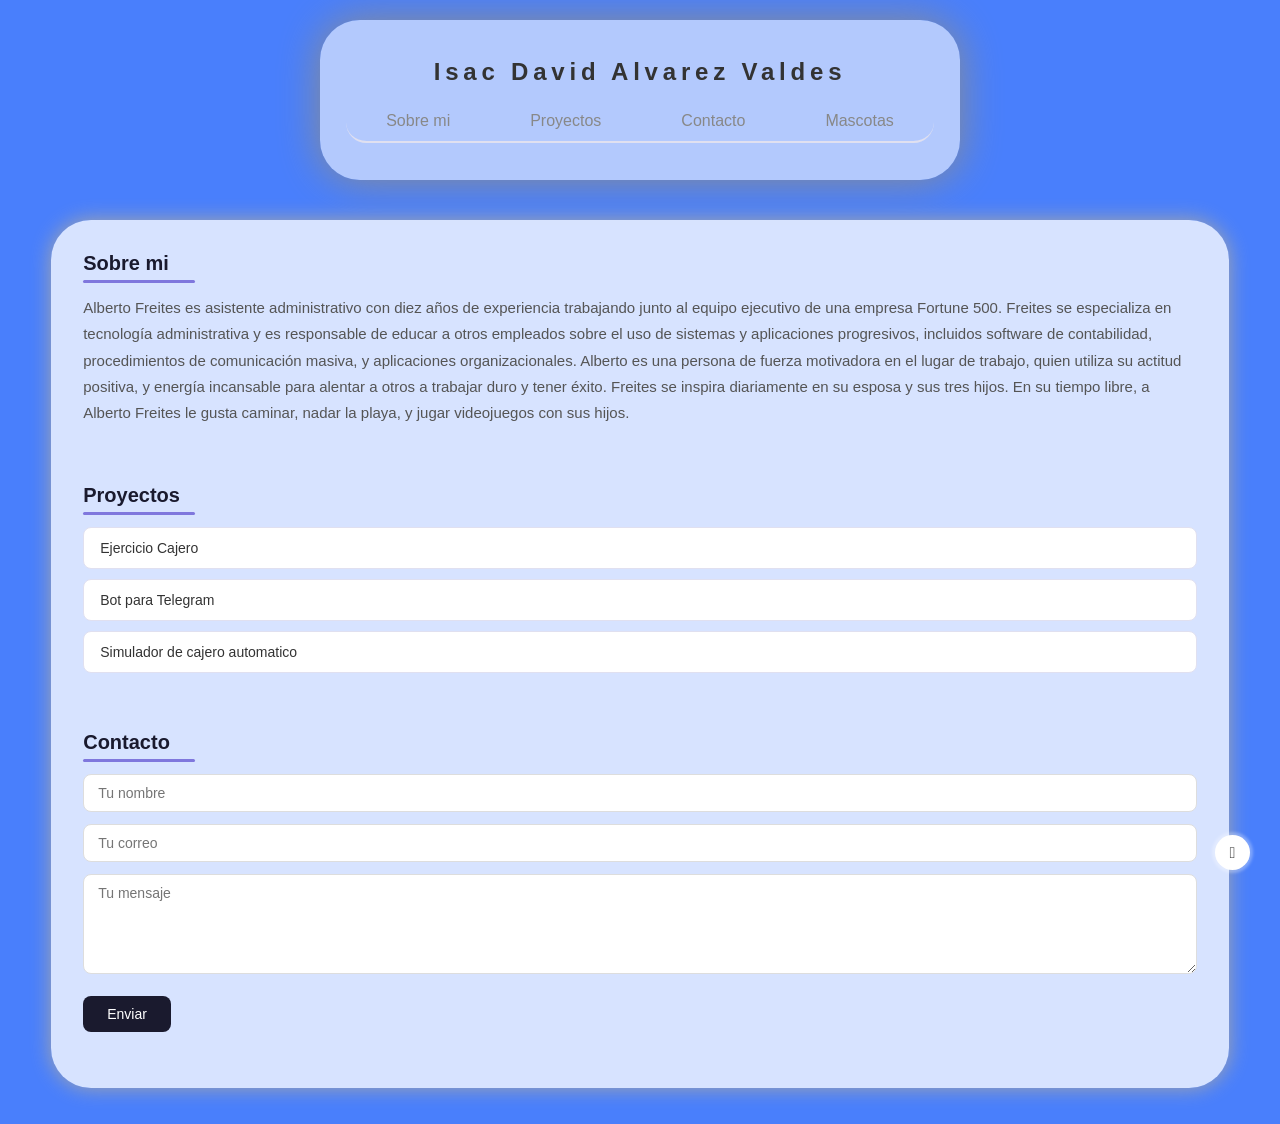
==== portafolio-sem3/index.html @ a7d64a73 "rename folders" ====
<!DOCTYPE html>
<html lang="en">
<head>
    <meta charset="UTF-8">
    <meta name="viewport" content="width=device-width, initial-scale=1.0">
    <title>Mi portafolio</title>
    <link rel="stylesheet" href="styles.css">
    <script src="script.js"></script>
</head>
<body>
    <header>
        <br>
        <h2>Isac David Alvarez Valdes</h2>
        <nav>
            <a href="#sobre" class="logo">Sobre mi</a>
            <a href="#proyectos" class="logo">Proyectos</a>
            <a href="#contacto" class="logo">Contacto</a>
            <a href="mascotas.html" class="logo">Mascotas</a>
        </nav>
        <br>
    </header>

    <main>
        <div id="sec">
            <section id="sobre">
                <h3>Sobre mi</h3>
                <p class="tag">
                    Alberto Freites es asistente administrativo con diez años de experiencia trabajando junto al equipo ejecutivo de una empresa Fortune 500. Freites se especializa en tecnología administrativa y es responsable de educar a otros empleados sobre el uso de sistemas y aplicaciones progresivos, incluidos software de contabilidad, procedimientos de comunicación masiva, y aplicaciones organizacionales. Alberto es una persona de fuerza motivadora en el lugar de trabajo, quien utiliza su actitud positiva, y energía incansable para alentar a otros a trabajar duro y tener éxito. Freites se inspira diariamente en su esposa y sus tres hijos. En su tiempo libre, a Alberto Freites le gusta caminar, nadar la playa, y jugar videojuegos con sus hijos.
                </p>
            </section>
            <br>
            <section id="proyectos">
                <h3>Proyectos</h3>
                <ul>
                    <li><a href="https://github.com/Isac-Coder/ejercicio_Cajero.git" target="_blank">Ejercicio Cajero</a></li>
                    <li><a href="https://github.com/Isac-Coder/Bot.git" target="_blank">Bot para Telegram</a></li>
                    <li><a href="https://github.com/Isac-Coder/Users_History/tree/H3" target="_blank">Simulador de cajero automatico</a></li>
                </ul>
            </section>
            <br>
            <section id="contacto">
                <h3>Contacto</h3>
                <form>
                    <input type="text"  name="nombre"  placeholder="Tu nombre" />
                    <input type="email" name="correo"  placeholder="Tu correo" />
                    <textarea name="mensaje" placeholder="Tu mensaje"></textarea>
                    <button type="submit" id="butt-enviar">Enviar</button>
                </form>
            </section>
        </div>

        <div class="github-logo">
            <a href="https://github.com/Isac-Coder" target="_blank" title="Visitar GitHub">
                <i class="fab fa-github"></i>
            </a>
        </div>
    </main>

    <br><br>
    
</body>
</html>
---- portafolio-sem3/styles.css ----
* {
    box-sizing: border-box;
    margin: 0;
    padding: 0;
}

body {
    font-family: sans-serif;
    background-color: #497ffc;
    color: #333;
}

header {
    align-items: center;
    display: flex;
    flex-direction: column;
    z-index: 1;
    background-color: #ffffff94;
    max-height: 10rem;
    max-width: 90%;
    margin: 20px auto 0;
    padding: 1.5rem;
    border-radius: 40px;
    box-shadow: 0px 0px 40px 0px rgb(141, 141, 141);
}

header:hover {
    box-shadow: 0px 0px 40px 0px rgb(255, 255, 255);
}

header > h2 {
    font-size: 1.5rem;
    margin-bottom: 1rem;
    letter-spacing: 0.3rem;
}

nav {
    border-radius: 50px;
    display: flex;
    gap: 0;
    border-bottom: 2px solid #e0e0f0;
    margin-bottom: 2rem;
    justify-content: center;
}

nav a.logo {
    color: #888;
    text-decoration: none;
    padding: 10px 40px;
    border-bottom: 3px solid transparent;
    margin-bottom: -2px;
    border-radius: 3px;
    transition: transform 0.5s ease, color 0.5s, border-color 0.5s, opacity 0.3s ease;
    display: inline-block;
    opacity: 0;
    animation: fadeInDown 0.5s ease forwards;
    transition: ease 0.5s;
}

/* Cuando el nav tiene hover, atenúa TODOS los links */
nav:has(a.logo:hover) a.logo {
    transform: translateY(4px);
    opacity: 0.35;
    transition: ease 0.5s;
}

/* El link que está siendo hover se eleva y destaca */
nav a.logo:hover {
    transition: ease 0.5s;
    transform: translateY(-6px) !important;
    opacity: 1 !important;
    color: #343434;
    border-bottom-color: #7f77dd;
    border-bottom-left-radius: 20px;
    border-bottom-right-radius: 20px;
}

nav a:nth-child(1) { animation-delay: 0.2s; }
nav a:nth-child(2) { animation-delay: 0.3s; }
nav a:nth-child(3) { animation-delay: 0.4s; }
nav a:nth-child(4) { animation-delay: 0.5s; }

@keyframes fadeInDown {
    from { opacity: 0; transform: translateY(-20px); }
    to   { opacity: 1; transform: translateY(0); }
}

main {
    position: relative;   /* contexto de apilamiento */
    z-index: 1;
}

#sec {
    background-color: #ffffffc7;
    max-width: 90%;
    margin: 40px auto 0;
    padding: 2rem 2rem 1rem;
    border-radius: 40px;
    box-shadow: 0px 0px 20px 0px rgb(167, 167, 167);
}

#sec:hover {
    box-shadow: 0px 0px 20px 0px rgb(255, 255, 255);
}

section {
    margin-bottom: 2.5rem;
}

section h3 {
    font-size: 20px;
    font-weight: 600;
    color: #1a1a2e;
    margin-bottom: 0.75rem;
}

section h3::after {
    content: '';
    display: block;
    width: 7rem;
    height: 3px;
    background: #7f77dd;
    margin-top: 5px;
    border-radius: 2px;
}

p.tag {
    font-size: 15px;
    line-height: 1.75;
    color: #555;
}

ul {
    grid-template-columns : repeat(auto-fit, minmax(220px, 1fr));
    display: grid;
    list-style: none;
    display: flex;
    flex-direction: column;
    gap: 10px;
}

ul li {
    background: #ffffff;
    border: 1px solid #e0e0f0;
    border-radius: 8px;
    transition: box-shadow 0.2s;
}

ul li:hover {
    box-shadow: 0 2px 8px rgba(127, 119, 221, 0.15);
}

ul li a {
    display: block;
    padding: 12px 16px;
    color: #333;
    text-decoration: none;
    font-size: 14px;
}

ul li a:hover {
    color: #534ab7;
}

form {
    display: flex;
    flex-direction: column;
    gap: 12px;
    max-width: 420px;
}

input,
textarea {
    font-family: sans-serif;
    font-size: 14px;
    padding: 10px 14px;
    border: 1.5px solid #ddd;
    border-radius: 8px;
    outline: none;
    background: #fff;
    color: #333;
    transition: border-color 0.2s;
}

input:focus,
textarea:focus {
    border-color: #7f77dd;
}

textarea {
    min-height: 100px;
    resize: vertical;
}

button[type="submit"],
button {
    margin-top: 10px;
    align-self: flex-start;
    padding: 10px 24px;
    background-color: #1a1a2e;
    color: #fff;
    border: none;
    border-radius: 8px;
    font-size: 14px;
    cursor: pointer;
    transition: background-color 0.2s;
}

button[type="submit"]:hover,
button:hover {
    background-color: #7f77dd;
    color: #000000;
}

.github-logo {
    position: fixed;
    bottom: 30px;
    right: 30px;
    z-index: 50;
}

.github-logo a {
    display: flex;
    align-items: center;
    justify-content: center;
    width: 35px;
    height: 35px;
    background: white;
    color: #333;
    border-radius: 50%;
    font-size: 1rem;
    transition: all 0.3s ease;
    box-shadow: 0px 0px 3px 3px rgb(255 255 255 / 30%);
    text-decoration: none;
}

.github-logo a:hover {
    transform: scale(1.15) translateY(-5px);
    box-shadow: 0 8px 30px rgba(0, 0, 0, 0.4);
    background: #f0f0f0;
}

.github-logo a:active {
    transform: scale(1.1);
}

.fa-github:before { content: "\f09b"; }
.fa-brands, .fab  { font-family: "Font Awesome 6 Brands"; font-weight: 400; }

/* ── Móviles pequeños (< 480px) ── */
@media (max-width: 767px) {

  /* Header más compacto */
  header {
    max-width: 95%;
    max-height: none;       /* que crezca si el nav hace wrap */
    padding: 1rem;
    border-radius: 20px;
    margin: 10px auto 0;
  }

  header > h2 {
    font-size: 1.1rem;
    letter-spacing: 0.1rem;
    margin-bottom: 0.5rem;
  }

  /* Nav en columna o con scroll horizontal */
  nav {
    flex-wrap: wrap;        /* evita overflow */
    gap: 4px;
    margin-bottom: 1rem;
  }

  nav a.logo {
    margin-top: 12px;
    padding: 8px 14px;      /* botones más pequeños */
    font-size: 13px;
  }

  /* Sección principal */
  #sec {
    max-width: 95%;
    padding: 1.25rem 1rem 0.75rem;
    border-radius: 20px;
    margin: 20px auto 0;
  }

  section h3 {
    font-size: 17px;
  }

  section h3::after {
    width: 5rem;
  }

  p.tag {
    font-size: 14px;
  }

  /* Formulario ocupa todo el ancho */
  form {
    max-width: 100%;
  }

  button[type="submit"],
  button {
    width: 100%;            /* botón full-width en móvil */
    align-self: stretch;
    text-align: center;
  }

  /* GitHub badge más cerca del borde */
  .github-logo {
    bottom: 16px;
    right: 16px;
  }
}

/* ── Móviles medianos (481px – 767px) ── */
@media (min-width: 768px) {

  header {
    max-width: 40rem;
    padding: 1.25rem;
  }

  #sec {
    max-width: 92%;
  }

  form {
    max-width: 100%;
  }
}
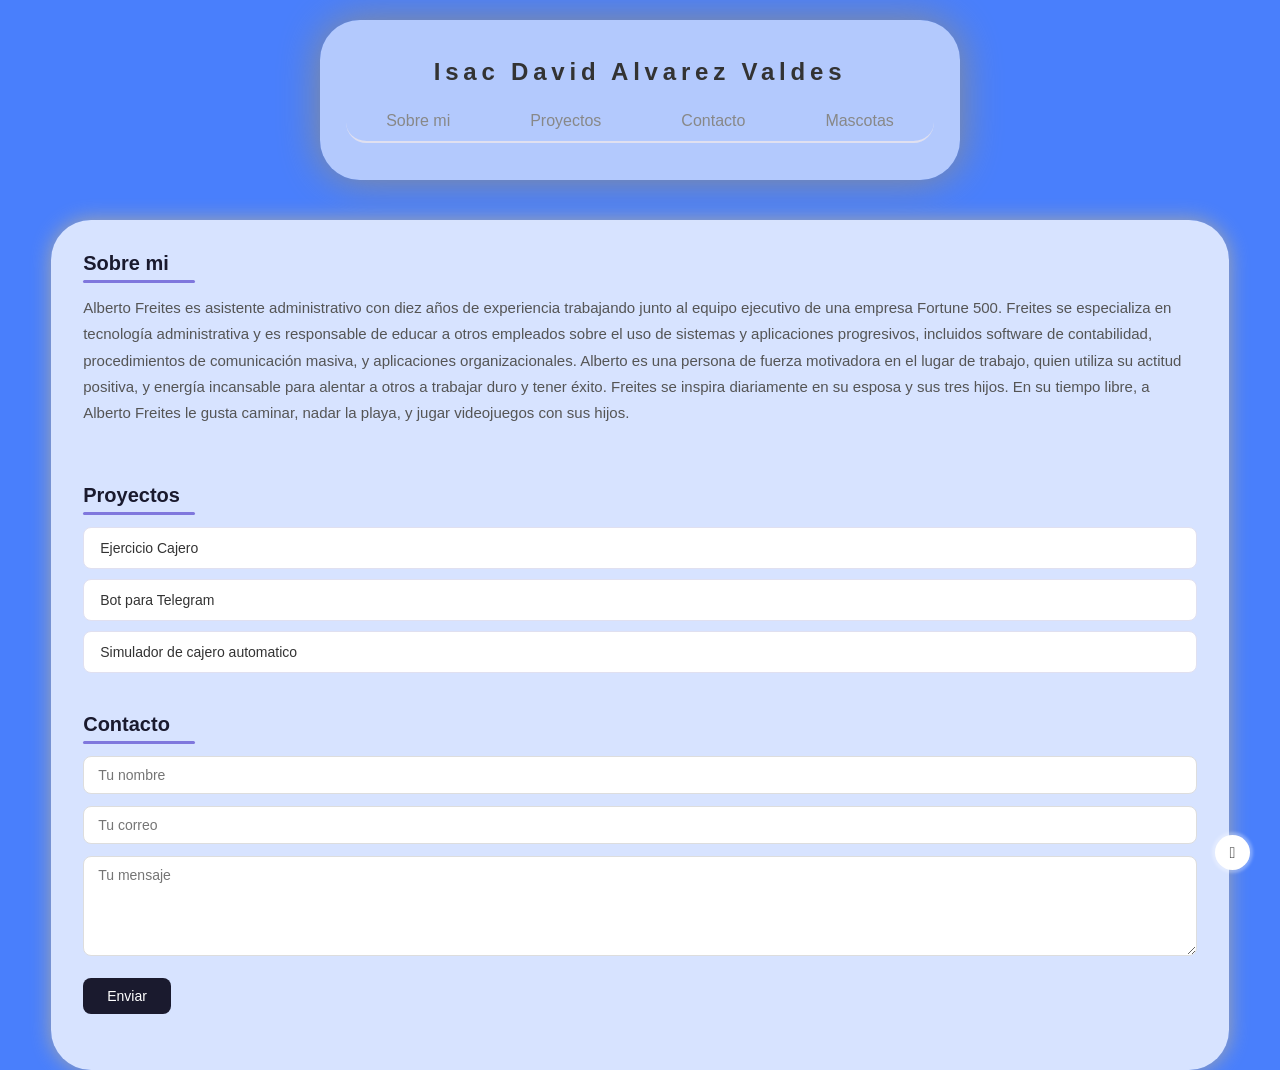
==== commit beedbf2b: "Merge branch 'main' of https://github.com/Isac-Coder/H1-HTML" ====
--- a/portafolio-sem3/index.html
+++ b/portafolio-sem3/index.html
@@ -5,7 +5,6 @@
     <meta name="viewport" content="width=device-width, initial-scale=1.0">
     <title>Mi portafolio</title>
     <link rel="stylesheet" href="styles.css">
-    <script src="script.js"></script>
 </head>
 <body>
     <header>
@@ -37,14 +36,14 @@
                     <li><a href="https://github.com/Isac-Coder/Users_History/tree/H3" target="_blank">Simulador de cajero automatico</a></li>
                 </ul>
             </section>
-            <br>
+
             <section id="contacto">
                 <h3>Contacto</h3>
-                <form>
-                    <input type="text"  name="nombre"  placeholder="Tu nombre" />
-                    <input type="email" name="correo"  placeholder="Tu correo" />
+                <form id="miFormulario">
+                    <input type="text"  name="nombre"  placeholder="Tu nombre"/>
+                    <input type="email" name="correo"  placeholder="Tu correo" required/>
                     <textarea name="mensaje" placeholder="Tu mensaje"></textarea>
-                    <button type="submit" id="butt-enviar">Enviar</button>
+                    <button type="submit" id="botonEnviar">Enviar</button>
                 </form>
             </section>
         </div>
@@ -55,8 +54,6 @@
             </a>
         </div>
     </main>
-
-    <br><br>
-    
+    <script src="script.js"></script>
 </body>
 </html>
--- a/portafolio-sem3/styles.css
+++ b/portafolio-sem3/styles.css
@@ -251,85 +251,83 @@
 @media (max-width: 767px) {
 
   /* Header más compacto */
-  header {
-    max-width: 95%;
-    max-height: none;       /* que crezca si el nav hace wrap */
-    padding: 1rem;
-    border-radius: 20px;
-    margin: 10px auto 0;
-  }
-
-  header > h2 {
-    font-size: 1.1rem;
-    letter-spacing: 0.1rem;
-    margin-bottom: 0.5rem;
-  }
-
-  /* Nav en columna o con scroll horizontal */
-  nav {
-    flex-wrap: wrap;        /* evita overflow */
-    gap: 4px;
-    margin-bottom: 1rem;
-  }
-
-  nav a.logo {
-    margin-top: 12px;
-    padding: 8px 14px;      /* botones más pequeños */
-    font-size: 13px;
-  }
-
-  /* Sección principal */
-  #sec {
-    max-width: 95%;
-    padding: 1.25rem 1rem 0.75rem;
-    border-radius: 20px;
-    margin: 20px auto 0;
-  }
-
-  section h3 {
-    font-size: 17px;
-  }
-
-  section h3::after {
-    width: 5rem;
-  }
-
-  p.tag {
-    font-size: 14px;
-  }
-
-  /* Formulario ocupa todo el ancho */
-  form {
-    max-width: 100%;
-  }
-
-  button[type="submit"],
-  button {
-    width: 100%;            /* botón full-width en móvil */
-    align-self: stretch;
-    text-align: center;
-  }
-
-  /* GitHub badge más cerca del borde */
-  .github-logo {
-    bottom: 16px;
-    right: 16px;
-  }
-}
-
-/* ── Móviles medianos (481px – 767px) ── */
-@media (min-width: 768px) {
-
-  header {
-    max-width: 40rem;
-    padding: 1.25rem;
-  }
-
-  #sec {
-    max-width: 92%;
-  }
-
-  form {
-    max-width: 100%;
-  }
-}+    header {
+        max-width: 95%;
+        max-height: none;
+        padding: 1rem;
+        border-radius: 20px;
+        margin: 10px auto 0;
+    }
+
+    header > h2 {
+        font-size: 1.1rem;
+        letter-spacing: 0.1rem;
+        margin-bottom: 0.5rem;
+    }
+
+    nav {
+        flex-wrap: wrap;
+        gap: 4px;
+        margin-bottom: 1rem;
+    }
+
+    nav a.logo {
+        margin-top: 12px;
+        padding: 8px 14px;
+        font-size: 13px;
+    }
+
+    /* Sección principal */
+    #sec {
+        max-width: 95%;
+        padding: 1.25rem 1rem 0.75rem;
+        border-radius: 20px;
+        margin: 20px auto 0;
+    }
+
+    section h3 {
+        font-size: 17px;
+    }
+
+    section h3::after {
+        width: 5rem;
+    }
+
+    p.tag {
+        font-size: 14px;
+    }
+
+    /* Formulario ocupa todo el ancho */
+    form {
+        max-width: 100%;
+    }
+
+    button[type="submit"],
+    button {
+        width: 100%;
+        align-self: stretch;
+        text-align: center;
+    }
+
+    .github-logo {
+        bottom: 16px;
+        right: 16px;
+    }
+    }
+
+    /* ── Móviles medianos (481px – 767px) ── */
+    @media (min-width: 768px) {
+
+    header {
+        max-width: 40rem;
+        padding: 1.25rem;
+    }
+
+    #sec {
+        max-width: 92%;
+    }
+
+    form {
+        max-width: 100%;
+    }
+    }
